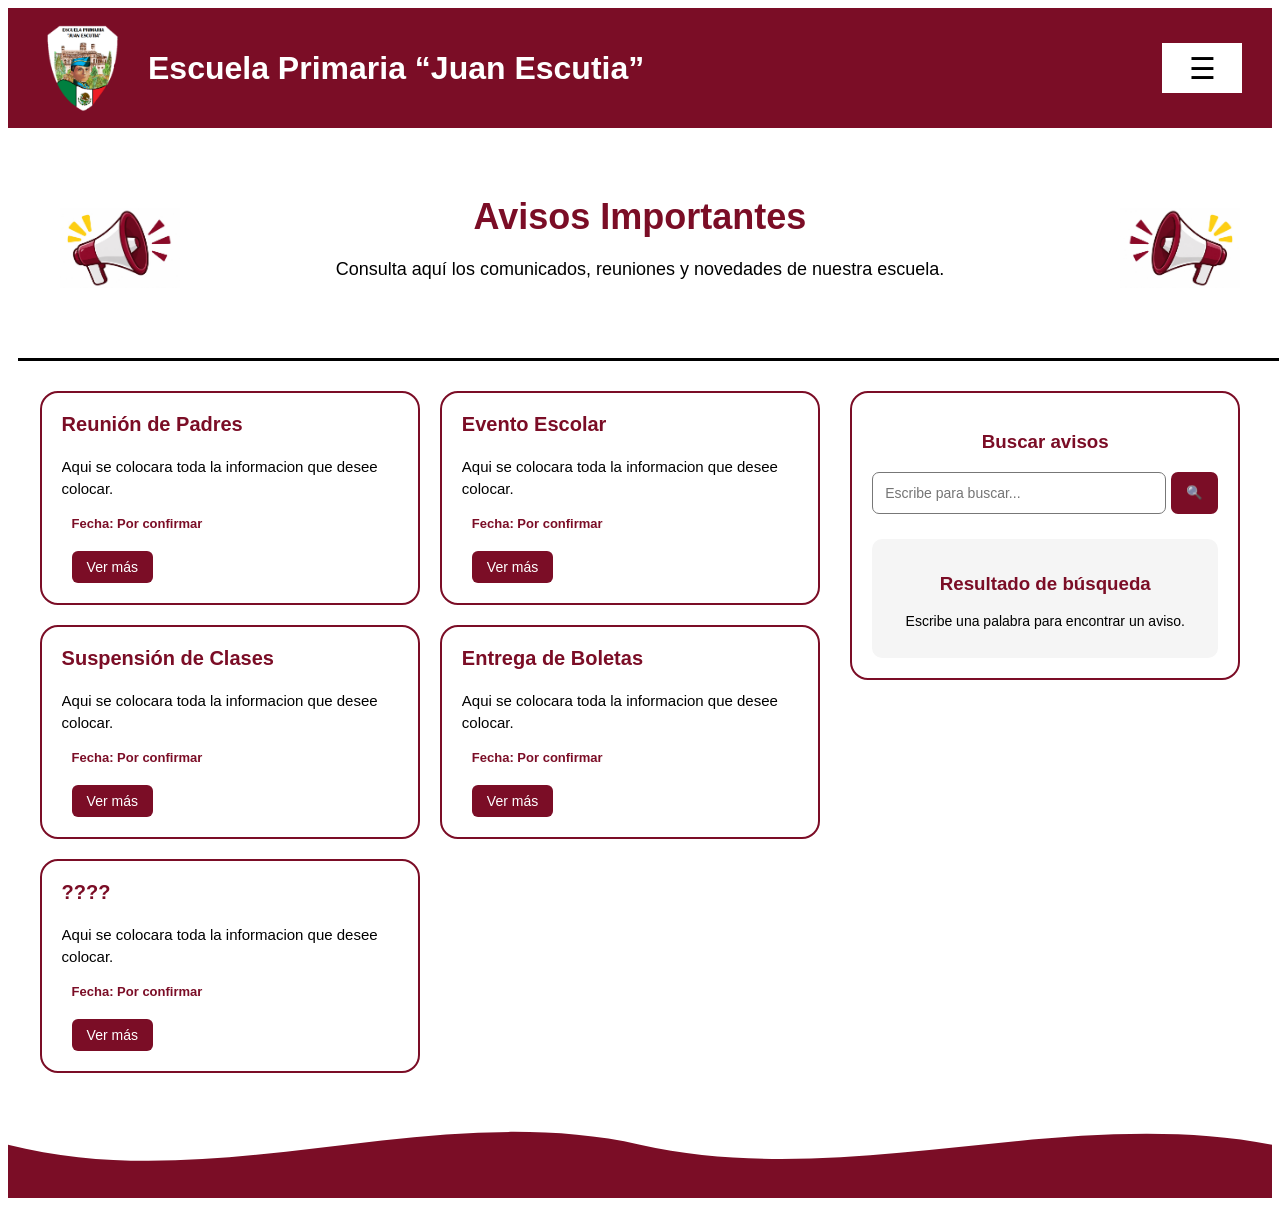
==== avisos.html @ e0f5e213 "Add files via upload" ====
<!DOCTYPE html>
<html lang="es">
<head>
    <meta charset="UTF-8">
    <meta name="viewport" content="width=device-width, initial-scale=1.0">

    <title>Avisos - Escuela Juan Escutia</title>

    <link rel="stylesheet" href="style.css">
    <link rel="stylesheet" href="avisos.css">
</head>

<body>

    <header class="encabezado">

        <img src="img/logo escuela juan escutia.png"
             alt="Escudo de la escuela">

        <div class="nombre-escuela">

            <h1>Escuela Primaria “Juan Escutia”</h1>

        </div>


    <nav class="menu">

<button class="boton-menu"
onclick="mostrarMenu()">☰</button>

<div class="opciones-menu"

id="opcionesMenu">


        <a href="index.html">Inicio</a>

        <a href="avisos.html">Avisos</a>

        <a href="galeria de fotos.html">Galería de fotos</a>

        <a href="nosotros.html">Nosotros</a>

        <a href="contacto.html">Contacto</a>

    </div>

    </nav>

    </header>

    <main class="pagina-avisos">

        <section class="presentacion-avisos">

            <img src="img/megafono 1.jpg" alt="Escudo escolar">

            <div class="texto-avisos">
                <h2>Avisos Importantes</h2>

                <p>
                    Consulta aquí los comunicados, reuniones
                    y novedades de nuestra escuela.
                </p>
            </div>

            <img src="img/megafono 2.jpg" alt="Instalaciones escolares">

        </section>

        <div class="linea-separadora"></div>

        <section class="contenido-avisos">

            <div class="lista-avisos">

                <article class="tarjeta-aviso">
                    <h3>Reunión de Padres</h3>
                    <p class="descripcion"> 
                    Aqui se colocara toda la informacion que desee colocar.
                    </p>
                    <span>Fecha: Por confirmar</span>

                    <button class="boton-ver-mas"
                    onclick="mostrarMas (this)">Ver más
                </button>

                </article>

                <article class="tarjeta-aviso">
                    <h3>Evento Escolar</h3>
                    <p class="descripcion"> 
                        Aqui se colocara toda la informacion que desee colocar.
                    </p>
                    <span>Fecha: Por confirmar</span>

                    <button class="boton-ver-mas"
                    onclick="mostrarMas (this)">Ver más
                </button>

                </article>

                <article class="tarjeta-aviso">
                    <h3>Suspensión de Clases</h3>
                    <p class="descripcion"> 
                        Aqui se colocara toda la informacion que desee colocar.
                    </p>
                    <span>Fecha: Por confirmar</span>

                    <button class="boton-ver-mas"
                    onclick="mostrarMas (this)">Ver más
                </button>
                </article>

                <article class="tarjeta-aviso">
                    <h3>Entrega de Boletas</h3>
                   <p class="descripcion"> 
                        Aqui se colocara toda la informacion que desee colocar.
                    </p>
                    <span>Fecha: Por confirmar</span>

                    <button class="boton-ver-mas"
                    onclick="mostrarMas (this)">Ver más
                </button>
                </article>

                <article class="tarjeta-aviso">
                    <h3>????</h3>
                    <p class="descripcion"> 
                        Aqui se colocara toda la informacion que desee colocar.
                    </p>
                    <span>Fecha: Por confirmar</span>

                    <button class="boton-ver-mas"
                    onclick="mostrarMas (this)">Ver más
                </button>

                
                </article>

                
            </div>

            <aside class="buscador-avisos">

                <h3>Buscar avisos</h3>

                <div class="campo-busqueda">
                    <input
                        type="text"
                        id="buscarAviso"
                        placeholder="Escribe para buscar..."
                    >

                    <button type="button" onclick="buscarAvisos()">
                        🔍
                    </button>
                </div>

                <div id="resultadoBusqueda">
                    <h3>Resultado de búsqueda</h3>
                    <p>Escribe una palabra para encontrar un aviso.</p>
                </div>

            </aside>

        </section>

    </main>

    <div class="ola-inferior">
        <svg viewBox="0 0 1440 150" preserveAspectRatio="none">
            <path
                d="M0,70 C240,150 480,0 720,70 C960,140 1200,10 1440,70 L1440,150 L0,150 Z"
                fill="#7B0D26"/>
        </svg>
    </div>
<script src="script.js"></script>
<script src="avisos.js"></script>
</body>

</html>
---- style.css ----
body {
    font-family: Arial, sans-serif;
    background: white;
}


.encabezado {

    background-color: #7B0D26;
    color: white;

    display: flex;
    align-items: center;

    padding: 15px 30px;
    gap: 20px;

}

.encabezado img {

    width: 90px;
    height: 90px;

    object-fit: contain;

}



.nombre-escuela {

    flex: 1;

}


.menu {

    background-color: white;

    display: flex;
    justify-content: center;
    align-items: center;

    flex-wrap: wrap;
    padding: 15px;
    gap: 30px;

}

.menu a {

    color: #7B0D26;

    text-decoration: none;

    font-size: 16px;
    font-weight: bold;

    transition: 0.3s;

}


.menu a:hover {

    color: black;

}


@media (max-width: 600px) {


    .encabezado {

        padding: 12px;

    }

    .encabezado img {

        width: 70px;
        height: 70px;

    }

    .nombre-escuela h1 {

        font-size: 20px;

    }

    .imagen-principal img {
        width: 90%;
       
    }

    .imagen-principal h1 { 
        font-size: 22px;

    }

    .imagen-principal p {
        font-size: 15px;

    }

    .menu {

        gap: 15px;

    }

    .menu a {

        font-size: 13px;

    }

    

}


.menu {
    position: relative;
    display: flex;
    justify-content: flex-end;
    padding: 15px 30px;
    
}

.boton-menu {
    margin-left: auto;
    flex-shrink: 0;

    background-color: #ffffff;
    color: black;
    border: black;
    padding: 5px;
    width: 20px;
    height: 20px;
    font-size: 30px;
    cursor: pointer;
    border-radius: 5px;
    display: flex;
    align-items: center;
    justify-content: center;
}

.opciones-menu {
    display: none;
    position: absolute;
    top: 60px;
    right: 30px;
    background-color: white;
    min-width: 180px;
    box-shadow: 0 4px 10px rgba(0,0,0,0.2);
    border-radius: 5px;
    z-index: 10;
}

.opciones-menu a {
    display: block;
    padding: 12px;
    color: #7B0D26;
    text-decoration: none;
    font-weight: bold;
}

.opciones-menu a:hover {
    background-color: #f2e5e9;
}

.opciones-menu.activo {
    display: block;
}

.imagen-principal { 
    width: 100;
    position: relative;
    text-align: center;
    
    
}

.imagen-principal img { 
    width: 100%;
    max-width: 650%;
    height: auto;
    aspect-ratio: 25 / 9;
    object-fit: cover;
    
}

.imagen-principal h1 {
    position: absolute;
    font-size: 50px;
    top: 60px;
    left: 30px;
    color: white;
    text-shadow: 2px 2px 5px black;
  
}

.imagen-principal p {
    position: absolute;
    top: 250px;
    left: 30px;
    color: #ffffff;
    font-size: 30px;
    text-shadow: 3px 3px 6px black;
   
}

.linea-separadora2 {
    width: 99%;
    height: 4px;
    background-color: black;
    margin: 15px 0 30px;
    position: absolute;
    top: 99%;
}


.accesos-directos {

    display: grid;

    grid-template-columns: repeat(4, 1fr);

    gap: 25px;

    width: 90%;

    max-width: 1100px;

    margin: 40px auto;

}

/* DISEÑO DE LOS BOTONES */

.boton-acceso {

    background-color: white;

    border: 2px solid black;

    border-radius: 15px;

    min-height: 150px;

    padding: 20px;

    display: flex;

    flex-direction: column;

    align-items: center;

    justify-content: center;

    text-decoration: none;

    color: black;

    transition: 0.3s;

}

/* IMÁGENES DE LOS BOTONES */

.boton-acceso img {

    width: 65px;

    height: 65px;

    object-fit: contain;

    margin-bottom: 10px;

}

/* TEXTO DE LOS BOTONES */

.boton-acceso p {

    font-size: 18px;

    font-weight: bold;

    text-align: center;

}

/* EFECTO AL PASAR EL CURSOR */

.boton-acceso:hover {

    background-color: #7B0D26;

    color: white;

    transform: scale(1.05);
}


.decoracion-inferior {
    width: 99%;
    height: 100px;
    position: absolute;
    margin-top: 30px;
    transform: translate(-0.5px);
    overflow: hidden;
}

.decoracion-inferior svg {
    width: 100%;
    height: 100%;
    display: block;
}
---- avisos.css ----
.pagina-avisos {

    width: 95%;

    max-width: 1300px;

    margin: auto;

    padding: 25px 15px;

}

/* PRESENTACIÓN */

.presentacion-avisos {

    display: grid;

    grid-template-columns: 120px 1fr 120px;

    align-items: center;

    gap: 25px;

    text-align: center;

    padding: 25px 10px;

}

.presentacion-avisos img {

    width: 100%;

    max-width: 300%;

    height: 120px;

    object-fit: contain;

    margin: 10px;

}

.texto-avisos h2 {

    font-size: clamp(25px, 3vw, 36px);

    color: #7B0D26;

    margin: 0 0 15px;

}

.texto-avisos p {

    font-size: 18px;

    color: black;

    line-height: 1.5;

}

/* LÍNEA SEPARADORA */

.linea-separadora {

    width: 105%;
    height: 2.5px;
    background-color: black;
    margin: 15px 0 30px;
    margin-left: calc(51.5% - 50vw);

}

/* CONTENIDO INFERIOR */

.contenido-avisos {

    display: grid;

    grid-template-columns: 2fr 1fr;

    gap: 30px;

    align-items: start;

}

/* TARJETAS DE AVISOS */

.lista-avisos {

    display: grid;

    grid-template-columns: repeat(2, 1fr);

    gap: 20px;

}

.tarjeta-aviso {

    border: 2px solid #7B0D26;

    border-radius: 18px;

    padding: 20px;

    background-color: white;

    min-height: 170px;

    position: relative;

    overflow: visible;

    min-width: 0;
}

.tarjeta-aviso h3 {

    color: #7B0D26;

    font-size: 20px;

    margin-top: 0;

}

.tarjeta-aviso p {

    font-size: 15px;

    line-height: 1.5;

    color: black;

    overflow-wrap: anywhere;

    white-space: normal;

}

.tarjeta-aviso span {

    font-size: 13px;

    color: #7B0D26;

    font-weight: bold;
    display: block;
    margin-top: 15px;

    margin-left: 10px;

}

/* Tarjetas de avisos */
.tarjeta-aviso {
    position: relative;
    overflow: visible;
    min-width: 0;
}

.tarjeta-aviso .descripcion {
    display: -webkit-box;
    -webkit-box-orient: vertical;
    -webkit-line-clamp: 4;
    overflow: hidden;
    overflow-wrap: anywhere;
}

/* Mostrar información */
.tarjeta-aviso.abierto .descripcion {
    display: block;
    overflow: visible;
}

/* Botón */
.boton-ver-mas {
    background-color: #7B0D26;
    color: white;
    border: none;
    padding: 8px 15px;
    border-radius: 6px;
    cursor: pointer;
    margin-top: 20px;
    font-size: 14px;
    margin-left: 10px;

}

/* BUSCADOR */

.buscador-avisos {

    border: 2px solid #7B0D26;

    border-radius: 18px;

    padding: 20px;

    background-color: white;
}

.buscador-avisos h3 {

    color: #7B0D26;

    text-align: center;

}

.campo-busqueda {

    display: flex;

    width: 100%;

    gap: 5px;

}

.campo-busqueda input {

    width: 100%;

    min-width: 0;

    padding: 12px;

    border: 1px solid #777777;

    border-radius: 7px;

    font-size: 14px;

}

.campo-busqueda button {

    background-color: #7B0D26;

    color: white;

    border: none;

    border-radius: 7px;

    padding: 10px 15px;

    cursor: pointer;

}

#resultadoBusqueda {

    margin-top: 25px;

    padding: 15px;

    background-color: #f5f5f5;

    border-radius: 10px;

    text-align: center;

}

#resultadoBusqueda p {

    font-size: 14px;

}


.boton-inicio {

    background-color: white;

    color: #7B0D26;

    padding: 10px 16px;

    border-radius: 6px;

    text-decoration: none;

    font-weight: bold;

    flex-shrink: 0;

}


.ola-inferior {

    width: 100%;

    height: 100px;

    overflow: hidden;

    background-color: white;

}

.ola-inferior svg {

    width: 100%;

    height: 100%;

    display: block;
}
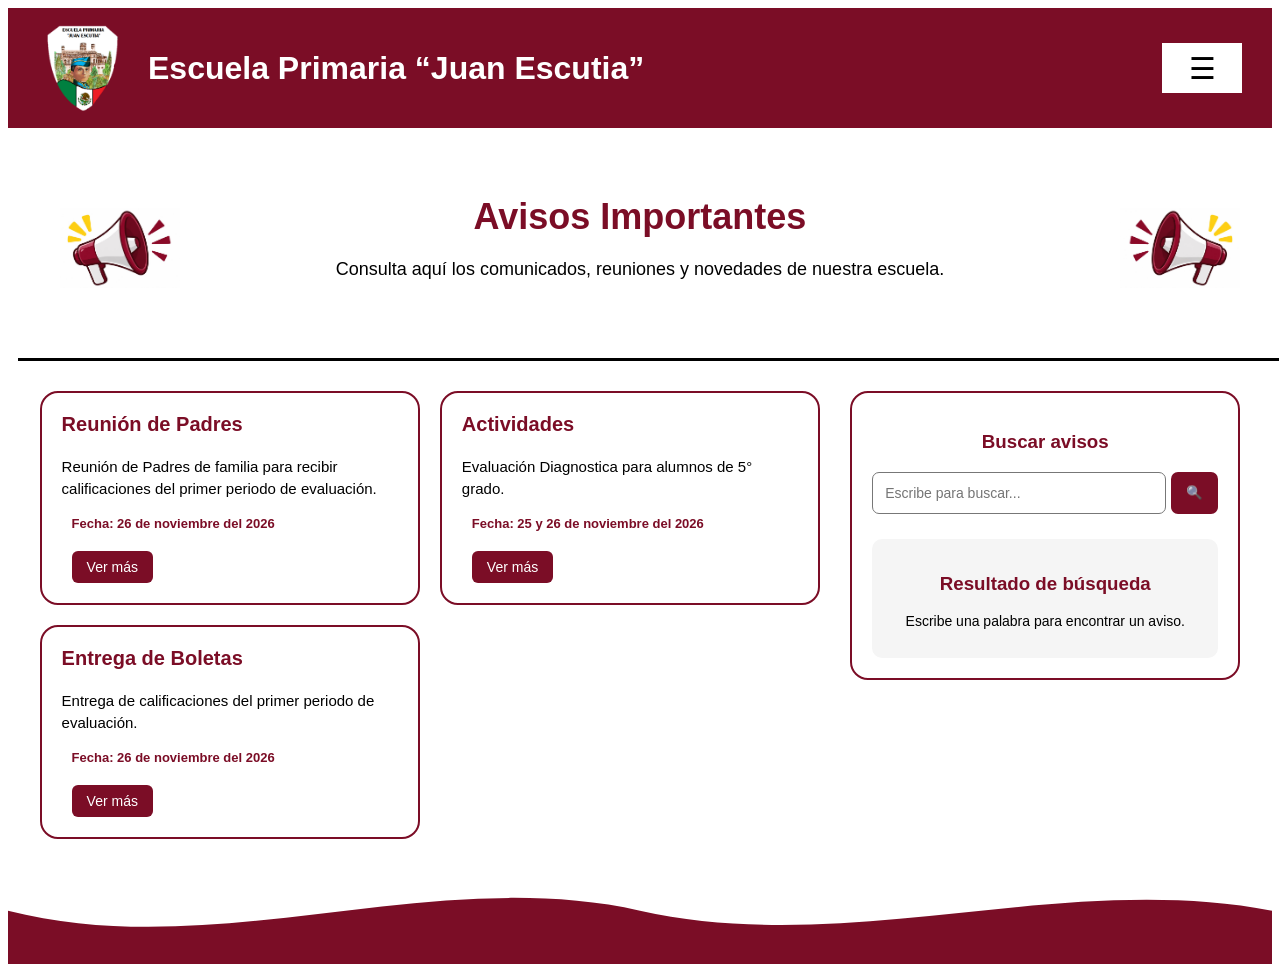
==== commit 88497246: "Actualización de pagina y nuevas imágenes" ====
--- a/avisos.html
+++ b/avisos.html
@@ -78,9 +78,9 @@
                 <article class="tarjeta-aviso">
                     <h3>Reunión de Padres</h3>
                     <p class="descripcion"> 
-                    Aqui se colocara toda la informacion que desee colocar.
+                    Reunión de Padres de familia para recibir calificaciones del primer periodo de evaluación.
                     </p>
-                    <span>Fecha: Por confirmar</span>
+                    <span>Fecha: 26 de noviembre del 2026</span>
 
                     <button class="boton-ver-mas"
                     onclick="mostrarMas (this)">Ver más
@@ -88,12 +88,12 @@
 
                 </article>
 
-                <article class="tarjeta-aviso">
-                    <h3>Evento Escolar</h3>
+                 <article class="tarjeta-aviso">
+                    <h3>Actividades</h3>
                     <p class="descripcion"> 
-                        Aqui se colocara toda la informacion que desee colocar.
+                    Evaluación Diagnostica para alumnos de 5° grado.
                     </p>
-                    <span>Fecha: Por confirmar</span>
+                    <span>Fecha: 25 y 26 de noviembre del 2026</span>
 
                     <button class="boton-ver-mas"
                     onclick="mostrarMas (this)">Ver más
@@ -101,43 +101,21 @@
 
                 </article>
 
+                
+
                 <article class="tarjeta-aviso">
-                    <h3>Suspensión de Clases</h3>
-                    <p class="descripcion"> 
-                        Aqui se colocara toda la informacion que desee colocar.
+                    <h3>Entrega de Boletas</h3>
+                   <p class="descripcion"> 
+                        Entrega de calificaciones del primer periodo de evaluación.
                     </p>
-                    <span>Fecha: Por confirmar</span>
+                    <span>Fecha: 26 de noviembre del 2026</span>
 
                     <button class="boton-ver-mas"
                     onclick="mostrarMas (this)">Ver más
                 </button>
                 </article>
 
-                <article class="tarjeta-aviso">
-                    <h3>Entrega de Boletas</h3>
-                   <p class="descripcion"> 
-                        Aqui se colocara toda la informacion que desee colocar.
-                    </p>
-                    <span>Fecha: Por confirmar</span>
-
-                    <button class="boton-ver-mas"
-                    onclick="mostrarMas (this)">Ver más
-                </button>
-                </article>
-
-                <article class="tarjeta-aviso">
-                    <h3>????</h3>
-                    <p class="descripcion"> 
-                        Aqui se colocara toda la informacion que desee colocar.
-                    </p>
-                    <span>Fecha: Por confirmar</span>
-
-                    <button class="boton-ver-mas"
-                    onclick="mostrarMas (this)">Ver más
-                </button>
-
                 
-                </article>
 
                 
             </div>
--- a/style.css
+++ b/style.css
@@ -323,4 +323,259 @@
     width: 100%;
     height: 100%;
     display: block;
+}
+
+/* ==================================
+   ADAPTACIÓN PARA CELULARES
+================================== */
+
+@media (max-width: 600px) {
+
+    * {
+        box-sizing: border-box;
+    }
+
+    html, body {
+        width: 100%;
+        max-width: 100%;
+        margin: 0;
+        overflow-x: hidden;
+    }
+
+    img {
+        max-width: 100%;
+    }
+
+    .encabezado {
+        width: 100%;
+        padding: 12px;
+        gap: 10px;
+    }
+
+    .encabezado img {
+        width: 65px;
+        height: 65px;
+        flex-shrink: 0;
+    }
+
+    .nombre-escuela {
+        min-width: 0;
+    }
+
+    .nombre-escuela h1 {
+        font-size: 19px;
+        line-height: 1.3;
+    }
+
+    .menu {
+        padding: 10px;
+        gap: 10px;
+        flex-shrink: 0;
+    }
+
+    .boton-menu {
+        width: 45px;
+        height: 45px;
+        font-size: 27px;
+    }
+
+    .opciones-menu {
+        right: 5px;
+        top: 55px;
+        min-width: 170px;
+    }
+
+    .imagen-principal {
+        width: 100%;
+        overflow: hidden;
+    }
+
+    .imagen-principal img {
+        width: 100%;
+        max-width: 100%;
+        display: block;
+        height: auto;
+    }
+
+    .imagen-principal h1 {
+        top: 12%;
+        left: 4%;
+        right: 4%;
+        font-size: clamp(23px, 6vw, 34px);
+        line-height: 1.2;
+    }
+
+    .imagen-principal p {
+        top: 55%;
+        left: 4%;
+        right: 4%;
+        font-size: clamp(14px, 3.8vw, 19px);
+        line-height: 1.4;
+    }
+
+    .linea-separadora2 {
+        position: relative;
+        top: auto;
+        width: 100%;
+        margin: 15px 0;
+    }
+
+    .accesos-directos {
+        width: 94%;
+        max-width: 100%;
+        grid-template-columns: repeat(2, minmax(0, 1fr));
+        gap: 12px;
+        margin: 25px auto;
+    }
+
+    .boton-acceso {
+        min-width: 0;
+        min-height: 140px;
+        padding: 12px;
+    }
+
+    .boton-acceso img {
+        width: 55px;
+        height: 55px;
+    }
+
+    .boton-acceso p {
+        font-size: 15px;
+    }
+
+    .decoracion-inferior {
+        position: relative;
+        width: 100%;
+        height: 80px;
+        margin-top: 25px;
+        transform: none;
+    }
+
+}
+
+/* AJUSTES PARA CELULARES */
+@media screen and (max-width: 600px) {
+
+    * {
+        box-sizing: border-box;
+    }
+
+    body {
+        margin: 0;
+        width: 100%;
+        overflow-x: hidden;
+    }
+
+    /* ENCABEZADO */
+    .encabezado {
+        display: flex;
+        align-items: center;
+        gap: 10px;
+        padding: 12px;
+        width: 100%;
+    }
+
+    .encabezado img {
+        width: 55px;
+        height: 55px;
+        flex-shrink: 0;
+    }
+
+    .nombre-escuela {
+        flex: 1;
+        min-width: 0;
+    }
+
+    .nombre-escuela h1 {
+        font-size: 18px;
+        line-height: 1.2;
+        margin: 0;
+    }
+
+    .menu {
+        padding: 0;
+        flex-shrink: 0;
+    }
+
+    .boton-menu {
+        width: 48px;
+        height: 48px;
+        font-size: 26px;
+    }
+
+    .opciones-menu {
+        right: 0;
+        top: 55px;
+    }
+
+    /* IMAGEN PRINCIPAL */
+    .imagen-principal {
+        width: 100%;
+        overflow: hidden;
+    }
+
+    .imagen-principal img {
+        display: block;
+        width: 100%;
+        max-width: 100%;
+        aspect-ratio: 16 / 9;
+        object-fit: cover;
+    }
+
+    .imagen-principal h1 {
+        position: absolute;
+        top: 15%;
+        left: 5%;
+        right: 5%;
+        margin: 0;
+        font-size: 25px;
+        line-height: 1.15;
+        text-align: center;
+    }
+
+    .imagen-principal p {
+        position: absolute;
+        top: 65%;
+        left: 5%;
+        right: 5%;
+        margin: 0;
+        font-size: 16px;
+        line-height: 1.3;
+        text-align: center;
+    }
+
+    /* ACCESOS DIRECTOS */
+    .accesos-directos {
+        display: grid;
+        grid-template-columns: repeat(2, minmax(0, 1fr));
+        gap: 15px;
+        width: calc(100% - 32px);
+        margin: 25px auto;
+    }
+
+    .boton-acceso {
+        min-width: 0;
+        min-height: 150px;
+        padding: 12px 8px;
+    }
+
+    .boton-acceso img {
+        width: 55px;
+        height: 55px;
+    }
+
+    .boton-acceso p {
+        font-size: 16px;
+        margin: 0;
+        text-align: center;
+    }
+
+    /* DECORACIÓN INFERIOR */
+    .decoracion-inferior {
+        position: relative;
+        width: 100%;
+        height: 80px;
+        margin: 30px 0 0;
+        transform: none;
+    }
 }
--- a/avisos.css
+++ b/avisos.css
@@ -315,4 +315,100 @@
     height: 100%;
 
     display: block;
+}
+
+/* ==================================
+   AVISOS - DISEÑO PARA CELULARES
+================================== */
+
+@media (max-width: 600px) {
+
+    .pagina-avisos {
+        width: 100%;
+        max-width: 100%;
+        padding: 15px 12px;
+    }
+
+    .presentacion-avisos {
+        grid-template-columns: 55px minmax(0, 1fr) 55px;
+        gap: 8px;
+        padding: 15px 0;
+    }
+
+    .presentacion-avisos img {
+        width: 55px;
+        max-width: 100%;
+        height: 65px;
+        margin: 0;
+    }
+
+    .texto-avisos h2 {
+        font-size: 24px;
+    }
+
+    .texto-avisos p {
+        font-size: 14px;
+        line-height: 1.4;
+    }
+
+    .linea-separadora {
+        width: 100%;
+        margin: 15px 0 25px;
+        margin-left: 0;
+    }
+
+    .contenido-avisos {
+        grid-template-columns: minmax(0, 1fr);
+        gap: 20px;
+    }
+
+    .lista-avisos {
+        grid-template-columns: minmax(0, 1fr);
+        gap: 15px;
+        width: 100%;
+    }
+
+    .tarjeta-aviso {
+        width: 100%;
+        min-width: 0;
+        min-height: 0;
+        padding: 18px;
+        overflow-wrap: anywhere;
+    }
+
+    .tarjeta-aviso h3 {
+        font-size: 19px;
+    }
+
+    .tarjeta-aviso p {
+        font-size: 15px;
+    }
+
+    .tarjeta-aviso span {
+        margin-left: 0;
+    }
+
+    .boton-ver-mas {
+        margin-left: 0;
+    }
+
+    .buscador-avisos {
+        width: 100%;
+        min-width: 0;
+        padding: 15px;
+    }
+
+    .campo-busqueda {
+        width: 100%;
+    }
+
+    .campo-busqueda input {
+        min-width: 0;
+    }
+
+    .ola-inferior {
+        width: 100%;
+        height: 75px;
+    }
+
 }
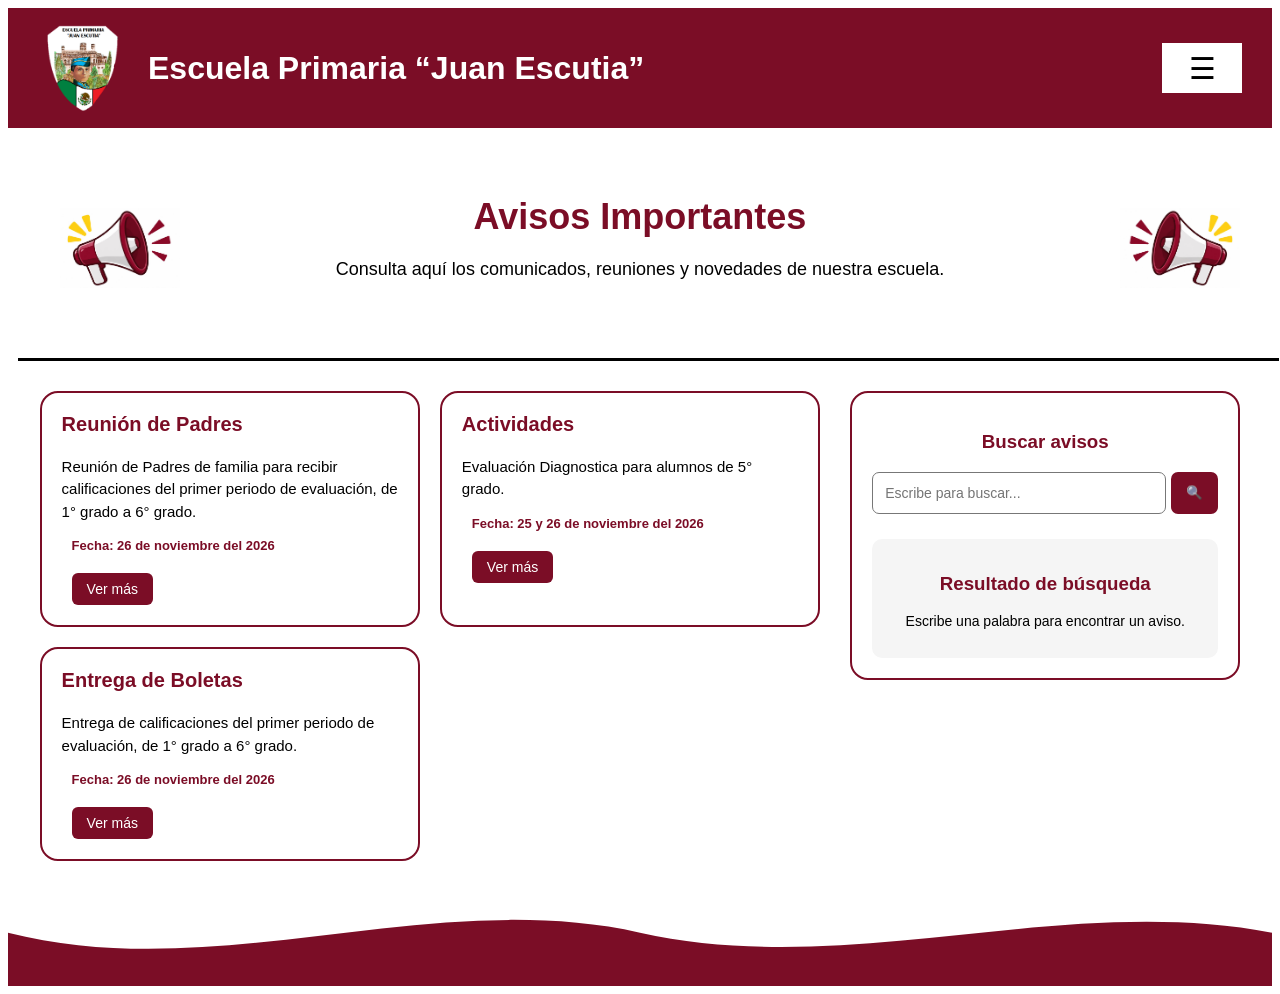
==== commit d4ded5db: "modificación de avisos" ====
--- a/avisos.html
+++ b/avisos.html
@@ -78,7 +78,7 @@
                 <article class="tarjeta-aviso">
                     <h3>Reunión de Padres</h3>
                     <p class="descripcion"> 
-                    Reunión de Padres de familia para recibir calificaciones del primer periodo de evaluación.
+                    Reunión de Padres de familia para recibir calificaciones del primer periodo de evaluación, de 1° grado a 6° grado.
                     </p>
                     <span>Fecha: 26 de noviembre del 2026</span>
 
@@ -106,7 +106,7 @@
                 <article class="tarjeta-aviso">
                     <h3>Entrega de Boletas</h3>
                    <p class="descripcion"> 
-                        Entrega de calificaciones del primer periodo de evaluación.
+                        Entrega de calificaciones del primer periodo de evaluación, de 1° grado a 6° grado.
                     </p>
                     <span>Fecha: 26 de noviembre del 2026</span>
 
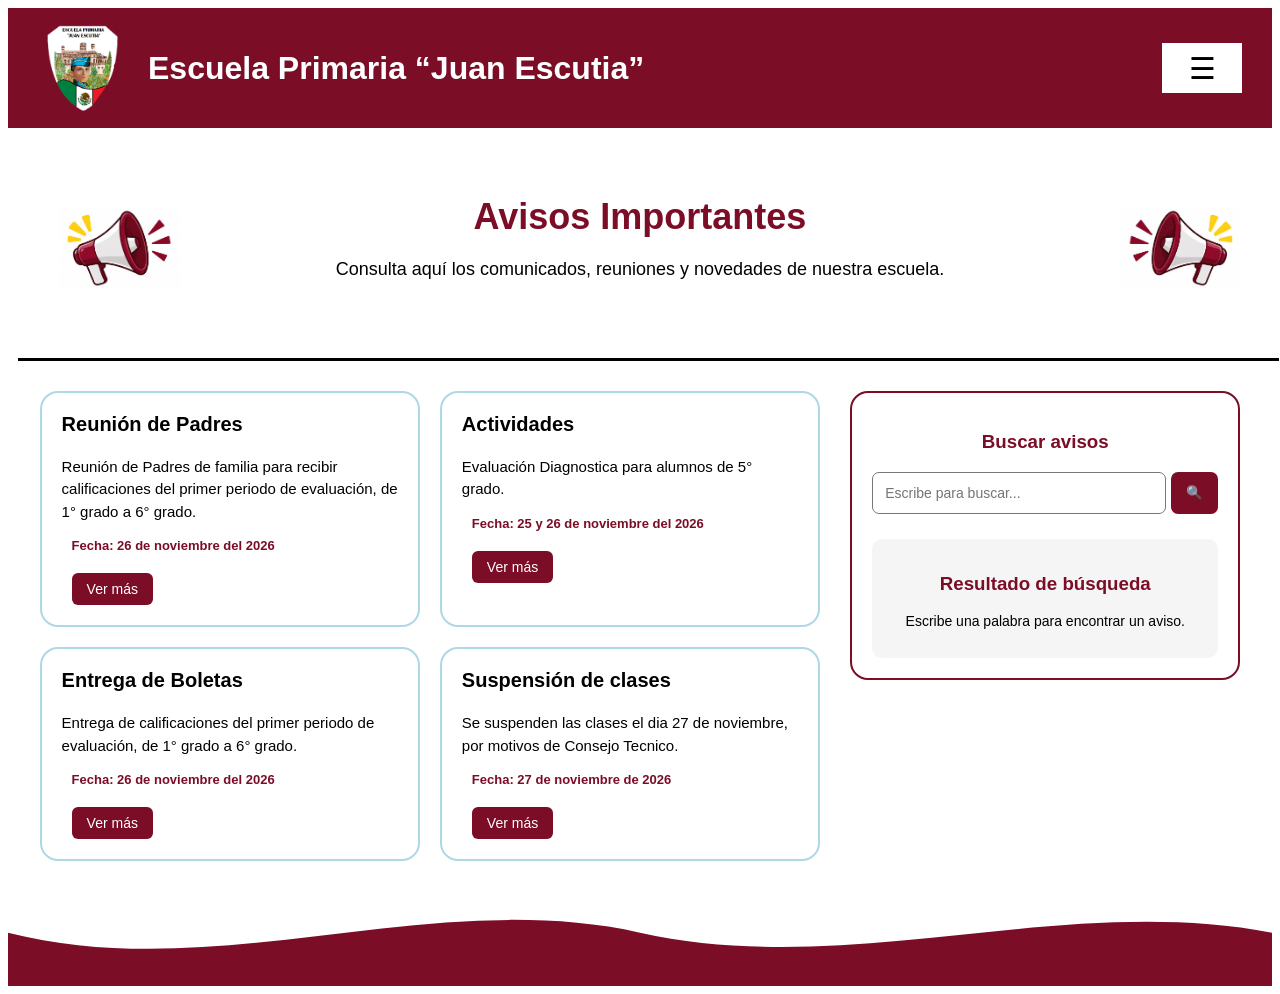
==== commit 5f904676: "Actualizacion de la pagina" ====
--- a/avisos.html
+++ b/avisos.html
@@ -115,7 +115,18 @@
                 </button>
                 </article>
 
-                
+                 <article class="tarjeta-aviso">
+                    <h3>Suspensión de clases</h3>
+                    <p class="descripcion"> 
+                    Se suspenden las clases el dia 27 de noviembre, por motivos de Consejo Tecnico.
+                    </p>
+                    <span>Fecha: 27 de noviembre de 2026</span>
+
+                    <button class="boton-ver-mas"
+                    onclick="mostrarMas (this)">Ver más
+                </button>
+
+                </article>
 
                 
             </div>
--- a/avisos.css
+++ b/avisos.css
@@ -103,7 +103,7 @@
 
 .tarjeta-aviso {
 
-    border: 2px solid #7B0D26;
+    border: 2px solid lightblue;
 
     border-radius: 18px;
 
@@ -122,7 +122,7 @@
 
 .tarjeta-aviso h3 {
 
-    color: #7B0D26;
+    color: li;
 
     font-size: 20px;
 
